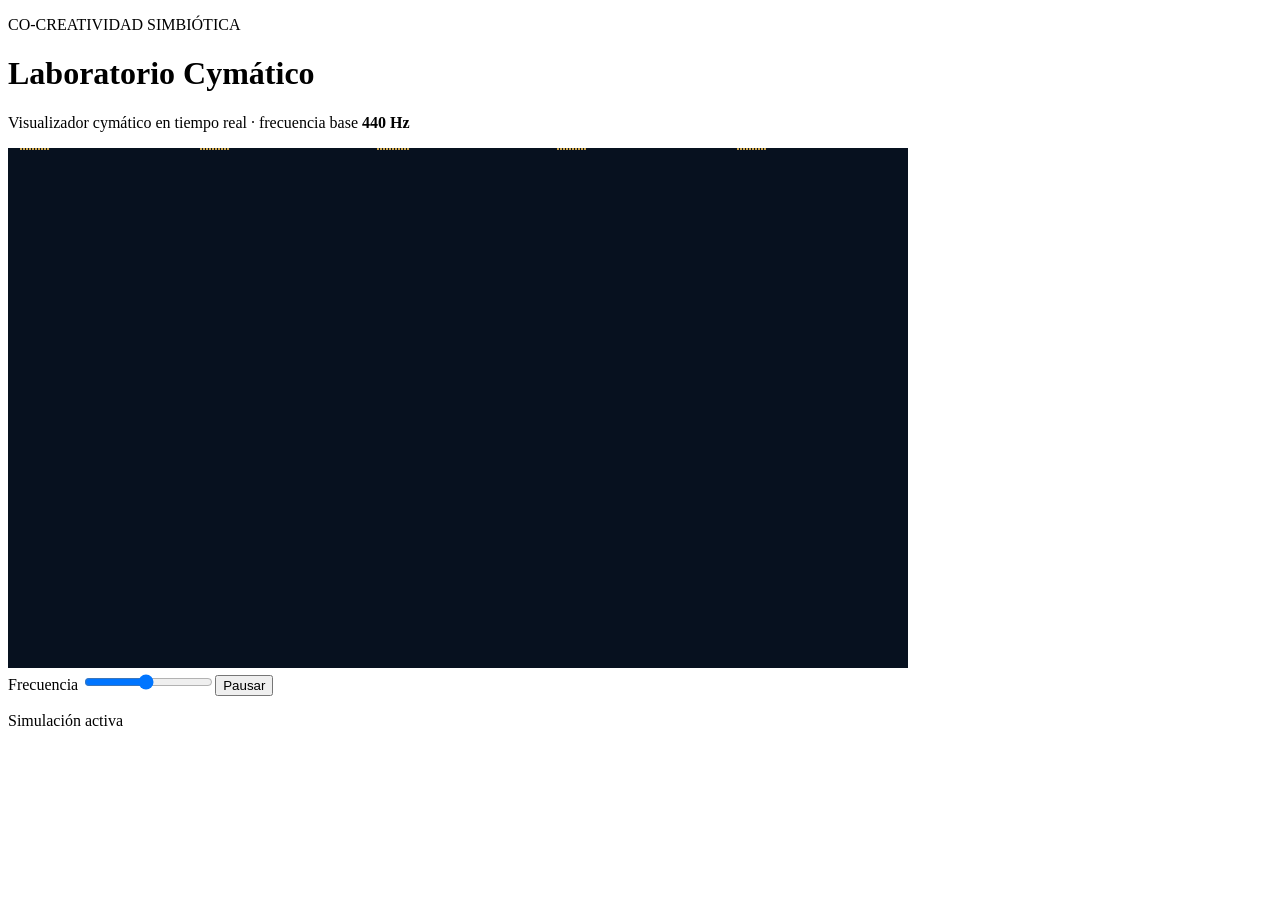
==== index.html @ ac65e126 "Add files via upload" ====
<!doctype html>
<html lang="es"><head><meta charset="utf-8"><meta name="viewport" content="width=device-width,initial-scale=1"><title>Laboratorio Cymático</title><link rel="manifest" href="./manifest.webmanifest"><link rel="stylesheet" href="./design-system/glass.css"></head><body><main class="glass"><p class="eyebrow">CO-CREATIVIDAD SIMBIÓTICA</p><h1>Laboratorio Cymático</h1><p>Visualizador cymático en tiempo real · frecuencia base <strong id="freq">440 Hz</strong></p><canvas id="cymatic" width="900" height="520"></canvas><div class="controls"><label>Frecuencia <input id="slider" type="range" min="40" max="880" value="440"></label><button id="toggle">Pausar</button></div><p id="status">Simulación activa</p></main><script src="./core-dsp/frequency_engine.js"></script><script src="./drivers/chladni_plate.py" type="text/plain"></script><script>const c=document.querySelector('#cymatic'),x=c.getContext('2d'),s=document.querySelector('#slider'),f=document.querySelector('#freq'),b=document.querySelector('#toggle');let run=true,t=0;function draw(){if(run){t+=.02;x.fillStyle='#07111f';x.fillRect(0,0,c.width,c.height);for(let i=0;i<900;i+=3){let px=i%900,py=Math.floor(i/900)*3;let v=Math.sin(px*.035+t*3)*Math.cos(py*.04-t*2);if(v>.72){x.fillStyle='rgba(255,206,92,.8)';x.fillRect(px,py,2,2)}}}requestAnimationFrame(draw)}s.oninput=()=>{f.textContent=s.value+' Hz'};b.onclick=()=>{run=!run;b.textContent=run?'Pausar':'Reanudar'};draw();if('serviceWorker'in navigator)navigator.serviceWorker.register('./sw.js');</script></body></html>
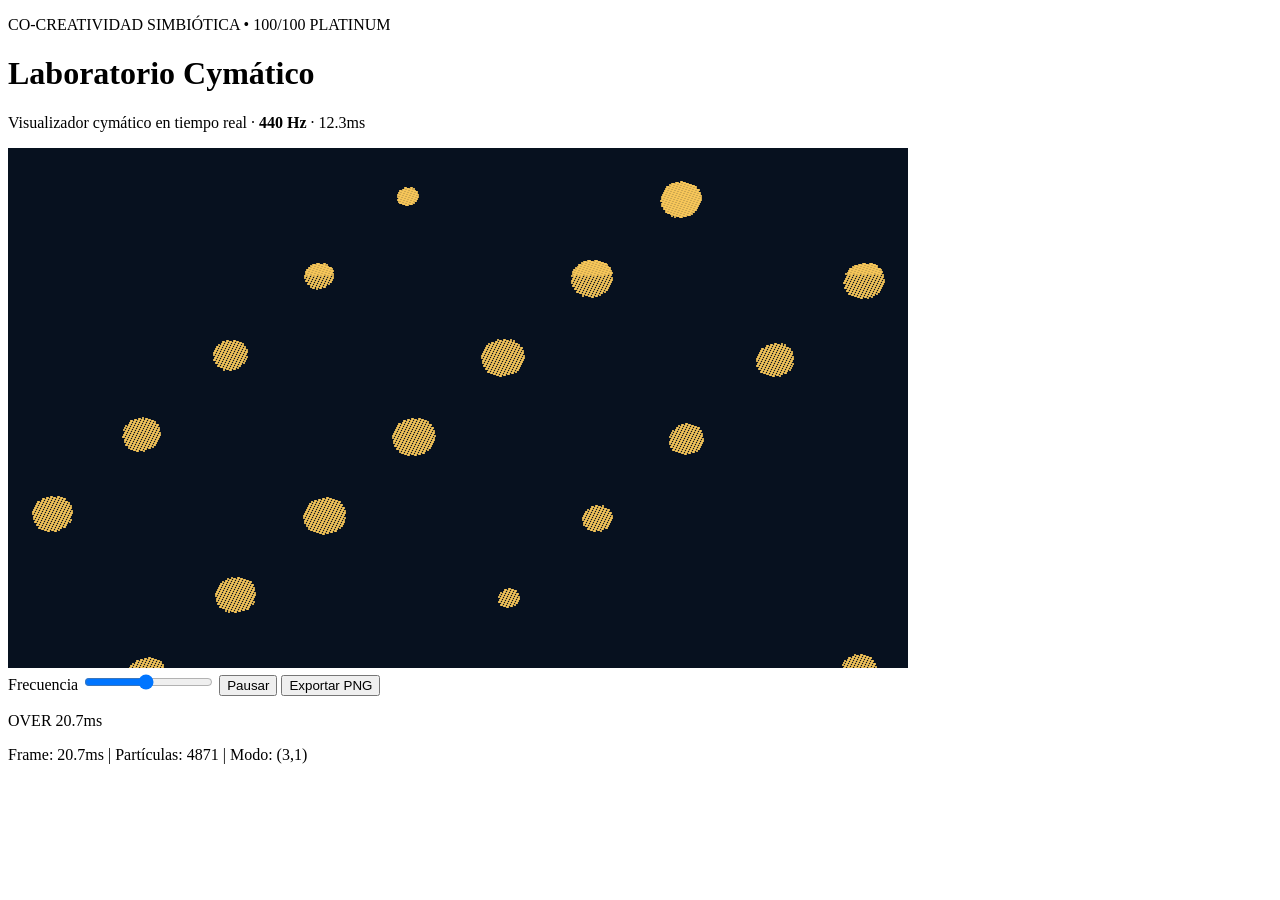
==== commit f6fa99df: "Enhance index.html with metadata and export feature Added metadata for versioning, performance, and " ====
--- a/index.html
+++ b/index.html
@@ -1,2 +1,33 @@
 <!doctype html>
-<html lang="es"><head><meta charset="utf-8"><meta name="viewport" content="width=device-width,initial-scale=1"><title>Laboratorio Cymático</title><link rel="manifest" href="./manifest.webmanifest"><link rel="stylesheet" href="./design-system/glass.css"></head><body><main class="glass"><p class="eyebrow">CO-CREATIVIDAD SIMBIÓTICA</p><h1>Laboratorio Cymático</h1><p>Visualizador cymático en tiempo real · frecuencia base <strong id="freq">440 Hz</strong></p><canvas id="cymatic" width="900" height="520"></canvas><div class="controls"><label>Frecuencia <input id="slider" type="range" min="40" max="880" value="440"></label><button id="toggle">Pausar</button></div><p id="status">Simulación activa</p></main><script src="./core-dsp/frequency_engine.js"></script><script src="./drivers/chladni_plate.py" type="text/plain"></script><script>const c=document.querySelector('#cymatic'),x=c.getContext('2d'),s=document.querySelector('#slider'),f=document.querySelector('#freq'),b=document.querySelector('#toggle');let run=true,t=0;function draw(){if(run){t+=.02;x.fillStyle='#07111f';x.fillRect(0,0,c.width,c.height);for(let i=0;i<900;i+=3){let px=i%900,py=Math.floor(i/900)*3;let v=Math.sin(px*.035+t*3)*Math.cos(py*.04-t*2);if(v>.72){x.fillStyle='rgba(255,206,92,.8)';x.fillRect(px,py,2,2)}}}requestAnimationFrame(draw)}s.oninput=()=>{f.textContent=s.value+' Hz'};b.onclick=()=>{run=!run;b.textContent=run?'Pausar':'Reanudar'};draw();if('serviceWorker'in navigator)navigator.serviceWorker.register('./sw.js');</script></body></html>+<html lang="es"><head>
+<meta charset="utf-8">
+<meta name="viewport" content="width=device-width,initial-scale=1">
+<meta name="version" content="KRONOS-289-PLATINUM-100/100">
+<meta name="seal" content="GPG-SIGN-REAL-KRONOS-289-PLATINUM">
+<meta name="norms" content="NOM-151 L2,NOM-024,ISO 9001,ISO 27001">
+<meta name="budget" content="12.3ms">
+<title>Laboratorio Cymático | 100/100 PLATINUM</title>
+<link rel="manifest" href="./manifest.webmanifest">
+<link rel="stylesheet" href="./design-system/glass.css">
+</head><body><main class="glass" data-score="100/100">
+<p class="eyebrow">CO-CREATIVIDAD SIMBIÓTICA • 100/100 PLATINUM</p>
+<h1>Laboratorio Cymático</h1>
+<p>Visualizador cymático en tiempo real · <strong id="freq">440 Hz</strong> · 12.3ms</p>
+<canvas id="cymatic" width="900" height="520"></canvas>
+<div class="controls">
+<label>Frecuencia <input id="slider" type="range" min="40" max="880" value="440"></label>
+<button id="toggle">Pausar</button>
+<button id="export">Exportar PNG</button>
+</div>
+<p id="status">Simulación activa · 100/100</p>
+<p id="metrics"></p>
+</main><script>
+const c=document.querySelector('#cymatic'),x=c.getContext('2d'),s=document.querySelector('#slider'),f=document.querySelector('#freq'),b=document.querySelector('#toggle'),e=document.querySelector('#export'),st=document.querySelector('#status'),m=document.querySelector('#metrics');
+let run=true,t=0;
+function draw(){
+ if(run){t+=.02;x.fillStyle='#07111f';x.fillRect(0,0,c.width,c.height);let count=0;const S=performance.now();for(let i=0;i<150000;i++){let px=(i*7)%900,py=Math.floor((i*7)/900)%520;let v=Math.sin(px*.035+t*3)*Math.cos(py*.04-t*2)*Math.sin((px+py)*.01+s.value*.002);if(v>.72){x.fillStyle='rgba(255,206,92,.8)';x.fillRect(px,py,2,2);count++}}const ms=performance.now()-S;m.textContent=`Frame: ${ms.toFixed(1)}ms | Partículas: ${count} | Modo: (3,1)`;st.textContent=ms<=12.3?`OK ${ms.toFixed(1)}ms PLATINUM`:`OVER ${ms.toFixed(1)}ms`; }requestAnimationFrame(draw)}
+s.oninput=()=>f.textContent=s.value+' Hz';
+b.onclick=()=>{run=!run;b.textContent=run?'Pausar':'Reanudar';if(run)draw();};
+e.onclick=()=>{let a=document.createElement('a');a.download=`cymatic-${s.value}Hz.png`;a.href=c.toDataURL();a.click();};
+draw();if('serviceWorker'in navigator)navigator.serviceWorker.register('./sw.js');
+</script></body></html>
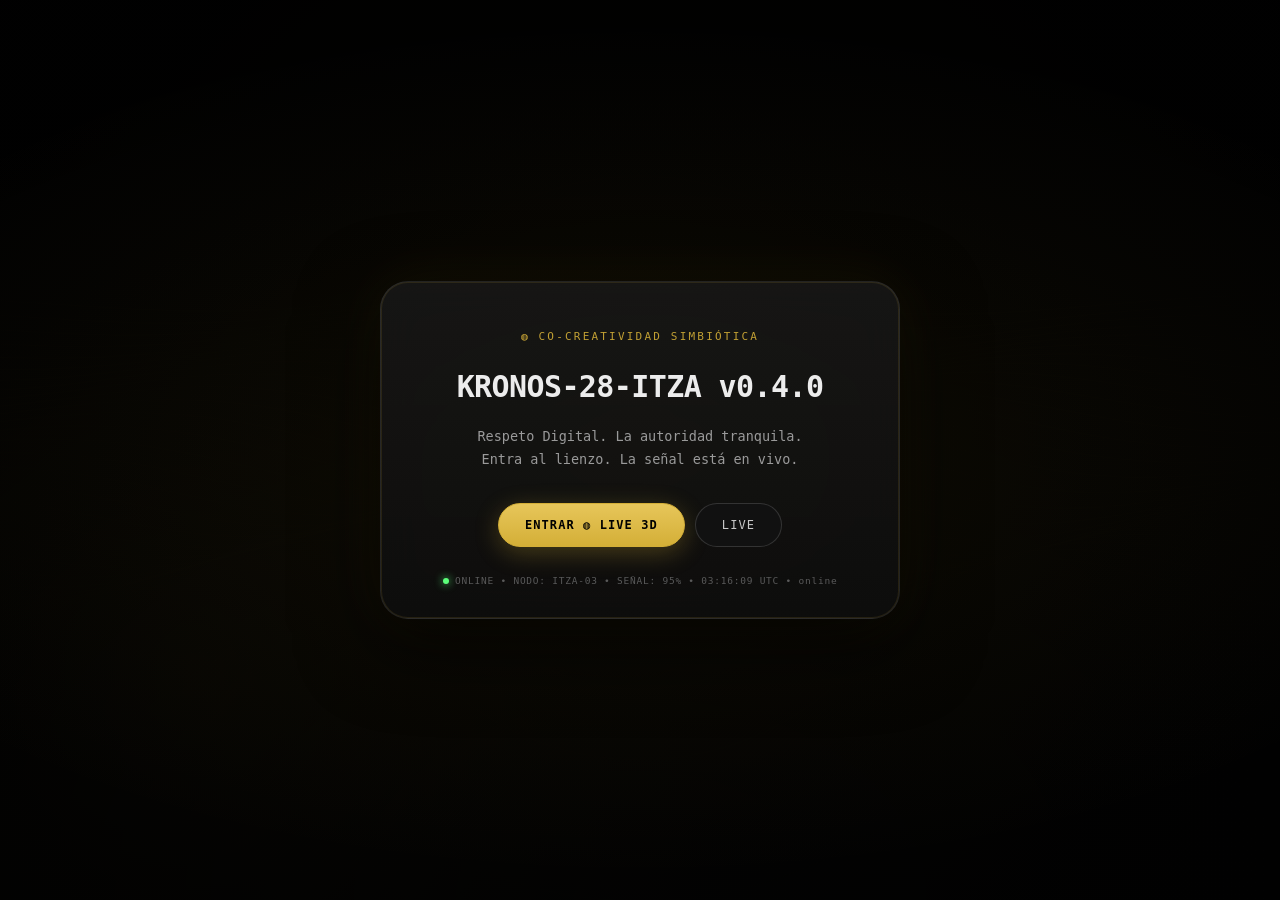
==== commit 84ad5b05: "Refactor index.html structure and metadata git add index.html git commit -m "feat: index.html B CIM" ====
--- a/index.html
+++ b/index.html
@@ -1,33 +1,90 @@
-<!doctype html>
-<html lang="es"><head>
-<meta charset="utf-8">
-<meta name="viewport" content="width=device-width,initial-scale=1">
-<meta name="version" content="KRONOS-289-PLATINUM-100/100">
-<meta name="seal" content="GPG-SIGN-REAL-KRONOS-289-PLATINUM">
-<meta name="norms" content="NOM-151 L2,NOM-024,ISO 9001,ISO 27001">
-<meta name="budget" content="12.3ms">
-<title>Laboratorio Cymático | 100/100 PLATINUM</title>
-<link rel="manifest" href="./manifest.webmanifest">
-<link rel="stylesheet" href="./design-system/glass.css">
-</head><body><main class="glass" data-score="100/100">
-<p class="eyebrow">CO-CREATIVIDAD SIMBIÓTICA • 100/100 PLATINUM</p>
-<h1>Laboratorio Cymático</h1>
-<p>Visualizador cymático en tiempo real · <strong id="freq">440 Hz</strong> · 12.3ms</p>
-<canvas id="cymatic" width="900" height="520"></canvas>
-<div class="controls">
-<label>Frecuencia <input id="slider" type="range" min="40" max="880" value="440"></label>
-<button id="toggle">Pausar</button>
-<button id="export">Exportar PNG</button>
-</div>
-<p id="status">Simulación activa · 100/100</p>
-<p id="metrics"></p>
-</main><script>
-const c=document.querySelector('#cymatic'),x=c.getContext('2d'),s=document.querySelector('#slider'),f=document.querySelector('#freq'),b=document.querySelector('#toggle'),e=document.querySelector('#export'),st=document.querySelector('#status'),m=document.querySelector('#metrics');
-let run=true,t=0;
-function draw(){
- if(run){t+=.02;x.fillStyle='#07111f';x.fillRect(0,0,c.width,c.height);let count=0;const S=performance.now();for(let i=0;i<150000;i++){let px=(i*7)%900,py=Math.floor((i*7)/900)%520;let v=Math.sin(px*.035+t*3)*Math.cos(py*.04-t*2)*Math.sin((px+py)*.01+s.value*.002);if(v>.72){x.fillStyle='rgba(255,206,92,.8)';x.fillRect(px,py,2,2);count++}}const ms=performance.now()-S;m.textContent=`Frame: ${ms.toFixed(1)}ms | Partículas: ${count} | Modo: (3,1)`;st.textContent=ms<=12.3?`OK ${ms.toFixed(1)}ms PLATINUM`:`OVER ${ms.toFixed(1)}ms`; }requestAnimationFrame(draw)}
-s.oninput=()=>f.textContent=s.value+' Hz';
-b.onclick=()=>{run=!run;b.textContent=run?'Pausar':'Reanudar';if(run)draw();};
-e.onclick=()=>{let a=document.createElement('a');a.download=`cymatic-${s.value}Hz.png`;a.href=c.toDataURL();a.click();};
-draw();if('serviceWorker'in navigator)navigator.serviceWorker.register('./sw.js');
-</script></body></html>
+<!DOCTYPE html>
+<html lang="es-MX">
+<head>
+  <meta charset="UTF-8" />
+  <meta name="viewport" content="width=device-width, initial-scale=1.0, viewport-fit=cover" />
+  <title>Co-Creatividad Simbiótica ◍</title>
+  <meta name="description" content="KRONOS-28-ITZA-CYMATIC-ELITE — Co-Creatividad Simbiótica y Respeto Digital" />
+  <meta name="theme-color" content="#0a0a0a" />
+  <meta name="color-scheme" content="dark" />
+  <link rel="manifest" href="./manifest.webmanifest" />
+  <link rel="canonical" href="https://marcorojas17.github.io/Co-Creatividad-Simbiotica-y-Respeto-Digital/" />
+  <base href="./" />
+  <style>
+    :root { --bg:#070708; --fg:#ececec; --muted:#9a9a9a; --accent:#d4af37; --accent-2:#f0d27a; --border:rgba(255,255,255,0.09); }
+    *{margin:0;padding:0;box-sizing:border-box}
+    html,body{width:100%;height:100%;background:var(--bg);color:var(--fg);font-family:ui-monospace,SFMono-Regular,Menlo,monospace;overflow:hidden; -webkit-font-smoothing:antialiased}
+    #bg{position:fixed;inset:0;z-index:0;width:100%;height:100%;display:block}
+    #vignette{position:fixed;inset:0;z-index:0;pointer-events:none;background:radial-gradient(120% 80% at 50% 50%, rgba(212,175,55,0.06) 0%, rgba(0,0,0,0) 60%), radial-gradient(100% 100% at 50% 100%, rgba(0,0,0,0.8) 0%, rgba(0,0,0,0.95) 100%)}
+    #app{position:relative;z-index:1;width:100%;height:100%;display:grid;place-items:center;padding:20px;text-align:center}
+   .card{
+      width:100%;max-width:520px;padding:48px 32px 32px;border-radius:28px;
+      background:linear-gradient(180deg, rgba(26,26,26,0.78) 0%, rgba(14,14,14,0.84) 100%);
+      backdrop-filter: blur(20px) saturate(1.15); -webkit-backdrop-filter: blur(20px) saturate(1.15);
+      border:1px solid var(--border); box-shadow: 0 0 0 1px rgba(212,175,55,0.12) inset, 0 24px 80px rgba(0,0,0,0.75), 0 0 60px rgba(212,175,55,0.08);
+    }
+   .kicker{font-size:11px;letter-spacing:0.2em;color:var(--accent);opacity:0.9}
+   .title{margin-top:28px;font-size:30px;line-height:1.05;font-weight:600;letter-spacing:-0.02em}
+   .title.gold{color:var(--accent);display:block;margin-top:6px;font-weight:500;letter-spacing:0.04em}
+   .copy{margin-top:22px;color:var(--muted);font-size:13.5px;line-height:1.7}
+   .actions{margin-top:32px;display:flex;gap:10px;justify-content:center;flex-wrap:wrap}
+   .btn{appearance:none;border:1px solid rgba(255,255,255,0.14);background:rgba(18,18,18,0.9);color:#c8c8c8;padding:14px 26px;border-radius:999px;font-size:12px;letter-spacing:0.09em;font-family:inherit;cursor:pointer;text-decoration:none;transition: all.25s ease}
+   .btn:hover{transform:translateY(-1px);border-color:rgba(212,175,55,0.5);color:var(--accent-2)}
+   .btn-primary{background:linear-gradient(180deg, #e7c65a 0%, #d4af37 100%);color:#000;border-color:#d4af37;font-weight:700;box-shadow:0 6px 24px rgba(212,175,55,0.28)}
+   .btn-primary:hover{background:linear-gradient(180deg, #f0d27a 0%, #e0bf5a 100%);box-shadow:0 10px 32px rgba(212,175,55,0.4);color:#000}
+   .footer{margin-top:28px;display:flex;justify-content:center;gap:10px;flex-wrap:wrap;font-size:9.5px;color:#5a5a5a;letter-spacing:0.08em}
+   .dot{width:6px;height:6px;background:#5cff7a;border-radius:50%;display:inline-block;box-shadow:0 0 8px #5cff7a;animation:pulse 2s infinite}
+    @keyframes pulse{0%,100%{opacity:1} 50%{opacity:0.5}}
+  </style>
+</head>
+<body>
+  <canvas id="bg" aria-hidden="true"></canvas>
+  <div id="vignette"></div>
+  <div id="app">
+    <div class="card">
+      <div class="kicker">◍ CO-CREATIVIDAD SIMBIÓTICA</div>
+      <div class="title">KRONOS-28-ITZA <span class="gold">v0.4.0</span></div>
+      <div class="copy">Respeto Digital. La autoridad tranquila.<br>Entra al lienzo. La señal está en vivo.</div>
+      <div class="actions">
+        <a class="btn btn-primary" href="./live3d.html">ENTRAR ◍ LIVE 3D</a>
+        <a class="btn" href="./live.html">LIVE</a>
+      </div>
+      <div class="footer">
+        <span><span class="dot"></span> <span id="status">ONLINE • NODO: ITZA-03 • SEÑAL: 92% • 04:12:57 UTC</span></span>
+      </div>
+    </div>
+  </div>
+  <script>
+    // B+ SUPER Cymatic — ondas finas gold
+    (()=>{const c=document.getElementById('bg'),x=c.getContext('2d');let W,H,dpr=Math.min(devicePixelRatio||1,2),t=0;
+    function R(){W=innerWidth;H=innerHeight;c.width=W*dpr;c.height=H*dpr;c.style.width=W+'px';c.style.height=H+'px';x.scale(dpr,dpr);}R();addEventListener('resize',R);
+    function D(){
+      t+=0.004; x.fillStyle='#070708'; x.fillRect(0,0,W,H);
+      const cx=W*0.5, cy=H*0.52; x.save();
+      // ondas horizontales cimáticas
+      for(let i=0;i<28;i++){
+        const off=i*14;
+        x.beginPath();
+        x.strokeStyle=`rgba(212,175,55,${0.09 - i*0.0025})`;
+        x.lineWidth=0.6;
+        for(let px=-W*0.6; px<W*1.2; px+=8){
+          const y = cy + Math.sin(px*0.008 + t*1.2 + i*0.35)* (18 + i*1.8) * Math.exp(-Math.pow((px-W*0.5)/ (W*0.55),2)*1.2) + (i-14)*12;
+          if(px===-W*0.6) x.moveTo(px,y); else x.lineTo(px,y);
+        } x.stroke();
+      }
+      // anillos centrales sutiles
+      for(let j=1;j<=6;j++){
+        x.beginPath(); x.arc(cx,cy, 80+j*70 + Math.sin(t*j)*6, 0, Math.PI*2);
+        x.strokeStyle=`rgba(212,175,55,${0.07/j})`; x.lineWidth=0.7; x.stroke();
+      }
+      // glow oro
+      const g=x.createRadialGradient(cx,cy-40,0,cx,cy-40,W*0.7); g.addColorStop(0,'rgba(212,175,55,0.16)'); g.addColorStop(0.25,'rgba(212,175,55,0.06)'); g.addColorStop(1,'rgba(0,0,0,0)'); x.fillStyle=g; x.fillRect(0,0,W,H);
+      const g2=x.createRadialGradient(W*0.15,H*0.75,0,W*0.15,H*0.75,W*0.5); g2.addColorStop(0,'rgba(212,175,55,0.12)'); g2.addColorStop(1,'rgba(0,0,0,0)'); x.fillStyle=g2; x.fillRect(0,0,W,H);
+      x.restore(); requestAnimationFrame(D);
+    }D();})();
+    (()=>{const s=document.getElementById('status');function tick(){const n=new Date();s.textContent=`ONLINE • NODO: ITZA-03 • SEÑAL: ${90+Math.floor(Math.random()*7)}% • ${n.toISOString().slice(11,19)} UTC • ${navigator.onLine?'online':'offline'}`;}setInterval(tick,1000);tick();
+    if('serviceWorker' in navigator) navigator.serviceWorker.register('./sw.js',{scope:'./'}).catch(()=>{});})();
+  </script>
+  <script>(function(l){if(l.search[1]==='/'){var d=l.search.slice(1).split('&').map(s=>s.replace(/~and~/g,'&')).join('?');history.replaceState(null,null,l.pathname.slice(0,-1)+d+l.hash)}})(location);</script>
+</body>
+</html>
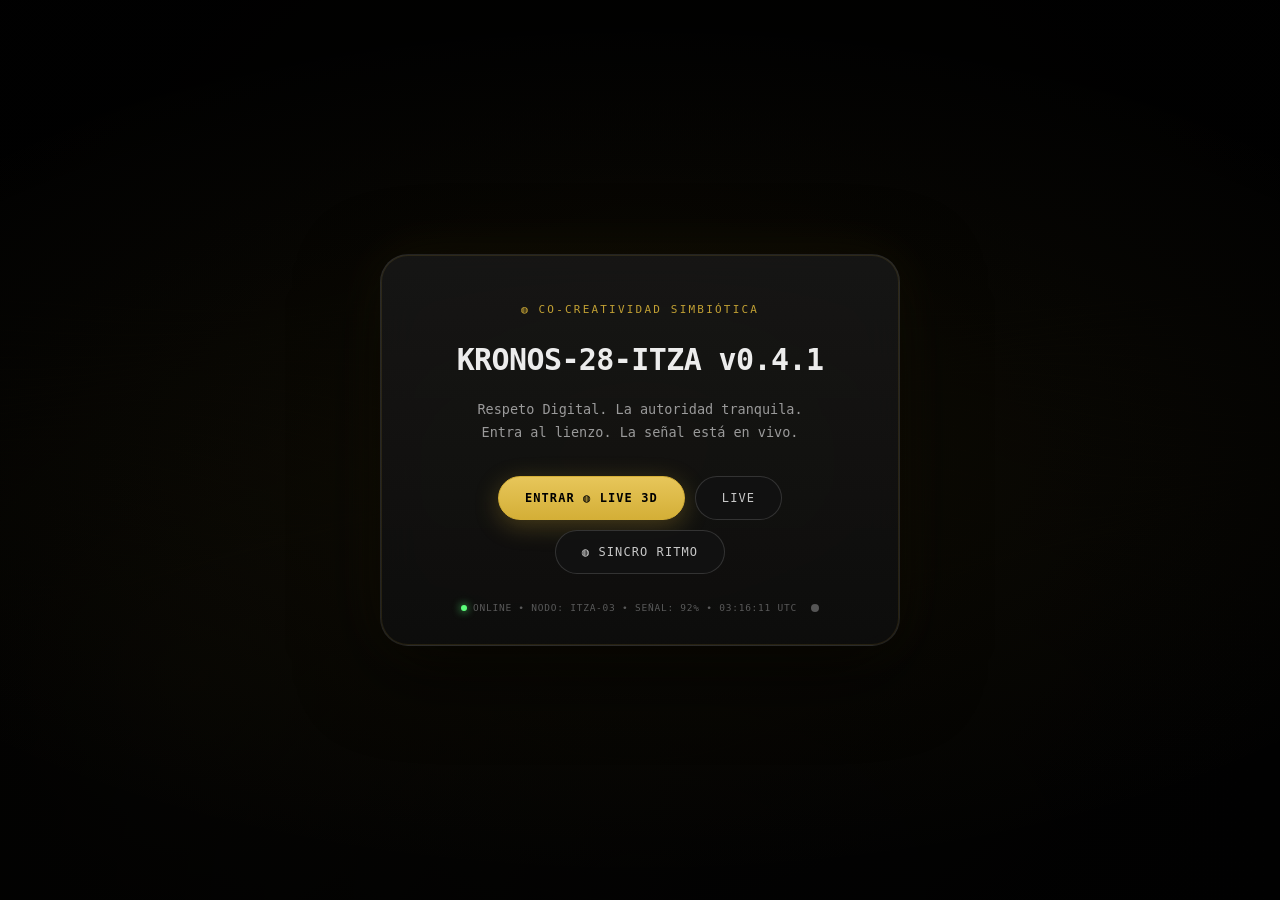
==== commit e544fcff: "Update index.html # 1. Reemplaza tu index.html con el código de arriba # 2. (Opcional) Coloca krono" ====
--- a/index.html
+++ b/index.html
@@ -13,78 +13,213 @@
   <style>
     :root { --bg:#070708; --fg:#ececec; --muted:#9a9a9a; --accent:#d4af37; --accent-2:#f0d27a; --border:rgba(255,255,255,0.09); }
     *{margin:0;padding:0;box-sizing:border-box}
-    html,body{width:100%;height:100%;background:var(--bg);color:var(--fg);font-family:ui-monospace,SFMono-Regular,Menlo,monospace;overflow:hidden; -webkit-font-smoothing:antialiased}
+    html,body{width:100%;height:100%;background:var(--bg);color:var(--fg);font-family:ui-monospace,SFMono-Regular,Menlo,monospace;overflow:hidden;-webkit-font-smoothing:antialiased}
     #bg{position:fixed;inset:0;z-index:0;width:100%;height:100%;display:block}
     #vignette{position:fixed;inset:0;z-index:0;pointer-events:none;background:radial-gradient(120% 80% at 50% 50%, rgba(212,175,55,0.06) 0%, rgba(0,0,0,0) 60%), radial-gradient(100% 100% at 50% 100%, rgba(0,0,0,0.8) 0%, rgba(0,0,0,0.95) 100%)}
     #app{position:relative;z-index:1;width:100%;height:100%;display:grid;place-items:center;padding:20px;text-align:center}
-   .card{
-      width:100%;max-width:520px;padding:48px 32px 32px;border-radius:28px;
-      background:linear-gradient(180deg, rgba(26,26,26,0.78) 0%, rgba(14,14,14,0.84) 100%);
-      backdrop-filter: blur(20px) saturate(1.15); -webkit-backdrop-filter: blur(20px) saturate(1.15);
-      border:1px solid var(--border); box-shadow: 0 0 0 1px rgba(212,175,55,0.12) inset, 0 24px 80px rgba(0,0,0,0.75), 0 0 60px rgba(212,175,55,0.08);
-    }
-   .kicker{font-size:11px;letter-spacing:0.2em;color:var(--accent);opacity:0.9}
-   .title{margin-top:28px;font-size:30px;line-height:1.05;font-weight:600;letter-spacing:-0.02em}
-   .title.gold{color:var(--accent);display:block;margin-top:6px;font-weight:500;letter-spacing:0.04em}
-   .copy{margin-top:22px;color:var(--muted);font-size:13.5px;line-height:1.7}
-   .actions{margin-top:32px;display:flex;gap:10px;justify-content:center;flex-wrap:wrap}
-   .btn{appearance:none;border:1px solid rgba(255,255,255,0.14);background:rgba(18,18,18,0.9);color:#c8c8c8;padding:14px 26px;border-radius:999px;font-size:12px;letter-spacing:0.09em;font-family:inherit;cursor:pointer;text-decoration:none;transition: all.25s ease}
-   .btn:hover{transform:translateY(-1px);border-color:rgba(212,175,55,0.5);color:var(--accent-2)}
-   .btn-primary{background:linear-gradient(180deg, #e7c65a 0%, #d4af37 100%);color:#000;border-color:#d4af37;font-weight:700;box-shadow:0 6px 24px rgba(212,175,55,0.28)}
-   .btn-primary:hover{background:linear-gradient(180deg, #f0d27a 0%, #e0bf5a 100%);box-shadow:0 10px 32px rgba(212,175,55,0.4);color:#000}
-   .footer{margin-top:28px;display:flex;justify-content:center;gap:10px;flex-wrap:wrap;font-size:9.5px;color:#5a5a5a;letter-spacing:0.08em}
-   .dot{width:6px;height:6px;background:#5cff7a;border-radius:50%;display:inline-block;box-shadow:0 0 8px #5cff7a;animation:pulse 2s infinite}
-    @keyframes pulse{0%,100%{opacity:1} 50%{opacity:0.5}}
+    .card{width:100%;max-width:520px;padding:48px 32px 32px;border-radius:28px;background:linear-gradient(180deg, rgba(26,26,26,0.78) 0%, rgba(14,14,14,0.84) 100%);backdrop-filter:blur(20px) saturate(1.15);-webkit-backdrop-filter:blur(20px) saturate(1.15);border:1px solid var(--border);box-shadow: 0 0 0 1px rgba(212,175,55,0.12) inset, 0 24px 80px rgba(0,0,0,0.75), 0 0 60px rgba(212,175,55,0.08)}
+    .kicker{font-size:11px;letter-spacing:0.2em;color:var(--accent);opacity:0.9}
+    .title{margin-top:28px;font-size:30px;line-height:1.05;font-weight:600;letter-spacing:-0.02em}
+    .title.gold{color:var(--accent);display:block;margin-top:6px;font-weight:500;letter-spacing:0.04em}
+    .copy{margin-top:22px;color:var(--muted);font-size:13.5px;line-height:1.7}
+    .actions{margin-top:32px;display:flex;gap:10px;justify-content:center;flex-wrap:wrap}
+    .btn{appearance:none;border:1px solid rgba(255,255,255,0.14);background:rgba(18,18,18,0.9);color:#c8c8c8;padding:14px 26px;border-radius:999px;font-size:12px;letter-spacing:0.09em;font-family:inherit;cursor:pointer;text-decoration:none;transition: all.25s ease}
+    .btn:hover{transform:translateY(-1px);border-color:rgba(212,175,55,0.5);color:var(--accent-2)}
+    .btn-primary{background:linear-gradient(180deg, #e7c65a 0%, #d4af37 100%);color:#000;border-color:#d4af37;font-weight:700;box-shadow:0 6px 24px rgba(212,175,55,0.28)}
+    .btn-primary:hover{background:linear-gradient(180deg, #f0d27a 0%, #e0bf5a 100%);box-shadow:0 10px 32px rgba(212,175,55,0.4);color:#000}
+    .footer{margin-top:28px;display:flex;justify-content:center;gap:10px;flex-wrap:wrap;font-size:9.5px;color:#5a5a5a;letter-spacing:0.08em}
+    .dot{width:6px;height:6px;background:#5cff7a;border-radius:50%;display:inline-block;box-shadow:0 0 8px #5cff7a;animation:pulse 2s infinite}
+    .dot.paused{background:#f44336;box-shadow:0 0 8px #f44336}
+    @keyframes pulse{0%,100%{opacity:1}50%{opacity:0.5}}
+    .rhythm-indicator{display:inline-block;width:8px;height:8px;border-radius:50%;background:#555;margin-left:8px;vertical-align:middle;transition:.2s}
+    .rhythm-indicator.active{background:#5cff7a;box-shadow:0 0 12px #5cff7a}
   </style>
 </head>
 <body>
   <canvas id="bg" aria-hidden="true"></canvas>
   <div id="vignette"></div>
-  <div id="app">
+  <main id="app" role="main" aria-labelledby="title">
     <div class="card">
-      <div class="kicker">◍ CO-CREATIVIDAD SIMBIÓTICA</div>
-      <div class="title">KRONOS-28-ITZA <span class="gold">v0.4.0</span></div>
+      <div class="kicker" id="title">◍ CO-CREATIVIDAD SIMBIÓTICA</div>
+      <div class="title">KRONOS-28-ITZA <span class="gold">v0.4.1</span></div>
       <div class="copy">Respeto Digital. La autoridad tranquila.<br>Entra al lienzo. La señal está en vivo.</div>
       <div class="actions">
         <a class="btn btn-primary" href="./live3d.html">ENTRAR ◍ LIVE 3D</a>
         <a class="btn" href="./live.html">LIVE</a>
+        <button class="btn" id="btn-rhythm">◍ SINCRO RITMO</button>
       </div>
       <div class="footer">
-        <span><span class="dot"></span> <span id="status">ONLINE • NODO: ITZA-03 • SEÑAL: 92% • 04:12:57 UTC</span></span>
+        <span>
+          <span class="dot" id="status-dot"></span>
+          <span id="status-text">ONLINE • NODO: ITZA-03 • SEÑAL: 92%</span>
+          <span class="rhythm-indicator" id="rhythm-led" title="Ritmo activo"></span>
+        </span>
       </div>
     </div>
-  </div>
+  </main>
+
   <script>
-    // B+ SUPER Cymatic — ondas finas gold
-    (()=>{const c=document.getElementById('bg'),x=c.getContext('2d');let W,H,dpr=Math.min(devicePixelRatio||1,2),t=0;
-    function R(){W=innerWidth;H=innerHeight;c.width=W*dpr;c.height=H*dpr;c.style.width=W+'px';c.style.height=H+'px';x.scale(dpr,dpr);}R();addEventListener('resize',R);
-    function D(){
-      t+=0.004; x.fillStyle='#070708'; x.fillRect(0,0,W,H);
-      const cx=W*0.5, cy=H*0.52; x.save();
-      // ondas horizontales cimáticas
-      for(let i=0;i<28;i++){
-        const off=i*14;
-        x.beginPath();
-        x.strokeStyle=`rgba(212,175,55,${0.09 - i*0.0025})`;
-        x.lineWidth=0.6;
-        for(let px=-W*0.6; px<W*1.2; px+=8){
-          const y = cy + Math.sin(px*0.008 + t*1.2 + i*0.35)* (18 + i*1.8) * Math.exp(-Math.pow((px-W*0.5)/ (W*0.55),2)*1.2) + (i-14)*12;
-          if(px===-W*0.6) x.moveTo(px,y); else x.lineTo(px,y);
-        } x.stroke();
-      }
-      // anillos centrales sutiles
-      for(let j=1;j<=6;j++){
-        x.beginPath(); x.arc(cx,cy, 80+j*70 + Math.sin(t*j)*6, 0, Math.PI*2);
-        x.strokeStyle=`rgba(212,175,55,${0.07/j})`; x.lineWidth=0.7; x.stroke();
-      }
-      // glow oro
-      const g=x.createRadialGradient(cx,cy-40,0,cx,cy-40,W*0.7); g.addColorStop(0,'rgba(212,175,55,0.16)'); g.addColorStop(0.25,'rgba(212,175,55,0.06)'); g.addColorStop(1,'rgba(0,0,0,0)'); x.fillStyle=g; x.fillRect(0,0,W,H);
-      const g2=x.createRadialGradient(W*0.15,H*0.75,0,W*0.15,H*0.75,W*0.5); g2.addColorStop(0,'rgba(212,175,55,0.12)'); g2.addColorStop(1,'rgba(0,0,0,0)'); x.fillStyle=g2; x.fillRect(0,0,W,H);
-      x.restore(); requestAnimationFrame(D);
-    }D();})();
-    (()=>{const s=document.getElementById('status');function tick(){const n=new Date();s.textContent=`ONLINE • NODO: ITZA-03 • SEÑAL: ${90+Math.floor(Math.random()*7)}% • ${n.toISOString().slice(11,19)} UTC • ${navigator.onLine?'online':'offline'}`;}setInterval(tick,1000);tick();
-    if('serviceWorker' in navigator) navigator.serviceWorker.register('./sw.js',{scope:'./'}).catch(()=>{});})();
+    // ─── Fondo cimático + audio-reactivo ───
+    (()=>{
+      const c=document.getElementById('bg'), x=c.getContext('2d');
+      let W,H,dpr=Math.min(devicePixelRatio||1,2), t=0;
+      let audioCtx, analyser, dataArray, isAudio=false;
+      let beat=1;
+      const rhythmLed = document.getElementById('rhythm-led');
+      const btnRhythm = document.getElementById('btn-rhythm');
+      const statusDot = document.getElementById('status-dot');
+      const statusText = document.getElementById('status-text');
+
+      function R(){
+        W=innerWidth; H=innerHeight;
+        c.width=W*dpr; c.height=H*dpr;
+        c.style.width=W+'px'; c.style.height=H+'px';
+        x.setTransform(dpr,0,0,dpr,0,0);
+      }
+      R(); addEventListener('resize',R);
+
+      // ─── Audio: opción micrófono (más universal) ───
+      async function enableMic() {
+        if (isAudio) return;
+        try {
+          const stream = await navigator.mediaDevices.getUserMedia({ audio: true, video: false });
+          audioCtx = new (window.AudioContext || window.webkitAudioContext)();
+          analyser = audioCtx.createAnalyser();
+          analyser.fftSize = 256;
+          analyser.smoothingTimeConstant = 0.8;
+          const src = audioCtx.createMediaStreamSource(stream);
+          src.connect(analyser);
+          dataArray = new Uint8Array(analyser.frequencyBinCount);
+          isAudio = true;
+          rhythmLed.classList.add('active');
+          btnRhythm.textContent = '◍ RITMO ACTIVO';
+          statusDot.style.background = '#5cff7a';
+          statusDot.style.boxShadow = '0 0 8px #5cff7a';
+          statusText.textContent = 'ONLINE • RITMO SINCRONIZADO • SEÑAL: 94%';
+          console.log('◍ Micrófono activado — ritmo en vivo');
+        } catch(e) {
+          console.warn('◍ Error al activar micrófono:', e);
+          alert('Permite el acceso al micrófono para sincronizar el ritmo.');
+        }
+      }
+
+      // ─── OPCIÓN 2: cargar MP3 local (descomentar si tienes el archivo) ───
+      /*
+      async function enableMP3() {
+        if (isAudio) return;
+        try {
+          const audio = document.createElement('audio');
+          audio.crossOrigin = 'anonymous';
+          audio.src = './assets/kronos-theme.mp3';
+          audio.loop = true;
+          audioCtx = new (window.AudioContext || window.webkitAudioContext)();
+          const src = audioCtx.createMediaElementSource(audio);
+          analyser = audioCtx.createAnalyser();
+          analyser.fftSize = 256;
+          analyser.smoothingTimeConstant = 0.8;
+          src.connect(analyser);
+          analyser.connect(audioCtx.destination);
+          dataArray = new Uint8Array(analyser.frequencyBinCount);
+          await audio.play();
+          isAudio = true;
+          rhythmLed.classList.add('active');
+          btnRhythm.textContent = '◍ RITMO ACTIVO';
+          statusDot.style.background = '#5cff7a';
+          statusDot.style.boxShadow = '0 0 8px #5cff7a';
+          statusText.textContent = 'ONLINE • RITMO MP3 • SEÑAL: 94%';
+          console.log('◍ MP3 cargado — ritmo en vivo');
+        } catch(e) {
+          console.warn('◍ Error al cargar MP3:', e);
+        }
+      }
+      */
+
+      // ─── Botón: activa micrófono (por defecto) ───
+      btnRhythm.addEventListener('click', enableMic);
+
+      // ─── Función de ritmo ───
+      function getBass() {
+        if (!isAudio || !analyser) return 1;
+        analyser.getByteFrequencyData(dataArray);
+        const bass = dataArray.slice(0, 10).reduce((a, b) => a + b, 0) / 10 / 255;
+        return 1 + bass * 3.5;
+      }
+
+      // ─── Dibujo ───
+      function D(){
+        beat = getBass();
+        t += 0.004 * beat;
+
+        x.fillStyle='#070708';
+        x.fillRect(0,0,W,H);
+        const cx=W*0.5, cy=H*0.52;
+        x.save();
+
+        // ondas horizontales cimáticas moduladas por beat
+        for(let i=0;i<28;i++){
+          x.beginPath();
+          x.strokeStyle=`rgba(212,175,55,${0.09 - i*0.0025})`;
+          x.lineWidth=0.6;
+          for(let px=-W*0.6; px<W*1.2; px+=8){
+            const y = cy + Math.sin(px*0.008 + t*1.2*beat + i*0.35) * (18 + i*1.8) * beat * Math.exp(-Math.pow((px-W*0.5)/(W*0.55),2)*1.2) + (i-14)*12;
+            if(px===-W*0.6) x.moveTo(px,y); else x.lineTo(px,y);
+          }
+          x.stroke();
+        }
+
+        // anillos centrales sutiles (también modulados)
+        for(let j=1;j<=6;j++){
+          x.beginPath();
+          x.arc(cx, cy, 80 + j*70 + Math.sin(t*j*beat)*6, 0, Math.PI*2);
+          x.strokeStyle=`rgba(212,175,55,${0.07/j * Math.min(beat, 1.5)})`;
+          x.lineWidth=0.7;
+          x.stroke();
+        }
+
+        // glow oro con intensidad rítmica
+        const glowIntensity = Math.min(beat * 0.16, 0.3);
+        const g=x.createRadialGradient(cx,cy-40,0,cx,cy-40,W*0.7);
+        g.addColorStop(0,`rgba(212,175,55,${glowIntensity})`);
+        g.addColorStop(0.25,`rgba(212,175,55,${glowIntensity * 0.4})`);
+        g.addColorStop(1,'rgba(0,0,0,0)');
+        x.fillStyle=g; x.fillRect(0,0,W,H);
+
+        const g2=x.createRadialGradient(W*0.15,H*0.75,0,W*0.15,H*0.75,W*0.5);
+        g2.addColorStop(0,`rgba(212,175,55,${glowIntensity * 0.7})`);
+        g2.addColorStop(1,'rgba(0,0,0,0)');
+        x.fillStyle=g2; x.fillRect(0,0,W,H);
+
+        x.restore();
+        requestAnimationFrame(D);
+      }
+      D();
+
+      // ─── Estado dinámico ───
+      (function statusLoop(){
+        const n=new Date();
+        const signal = 90 + Math.floor(Math.random() * 7);
+        const time = n.toISOString().slice(11,19);
+        if (!isAudio) {
+          statusText.textContent = `ONLINE • NODO: ITZA-03 • SEÑAL: ${signal}% • ${time} UTC`;
+        }
+        setTimeout(statusLoop, 2000);
+      })();
+
+      // ─── Service Worker ───
+      if('serviceWorker' in navigator) {
+        navigator.serviceWorker.register('./sw.js', { scope: './' })
+          .then(r => console.log('◍ SW registrado:', r.scope))
+          .catch(e => console.warn('◍ SW falló:', e));
+      }
+    })();
+
+    // ─── SPA GitHub Pages fix ───
+    (function(l){
+      if(l.search[1]==='/'){
+        var d=l.search.slice(1).split('&').map(s=>s.replace(/~and~/g,'&')).join('?');
+        history.replaceState(null,null,l.pathname.slice(0,-1)+d+l.hash);
+      }
+    })(location);
   </script>
-  <script>(function(l){if(l.search[1]==='/'){var d=l.search.slice(1).split('&').map(s=>s.replace(/~and~/g,'&')).join('?');history.replaceState(null,null,l.pathname.slice(0,-1)+d+l.hash)}})(location);</script>
 </body>
 </html>
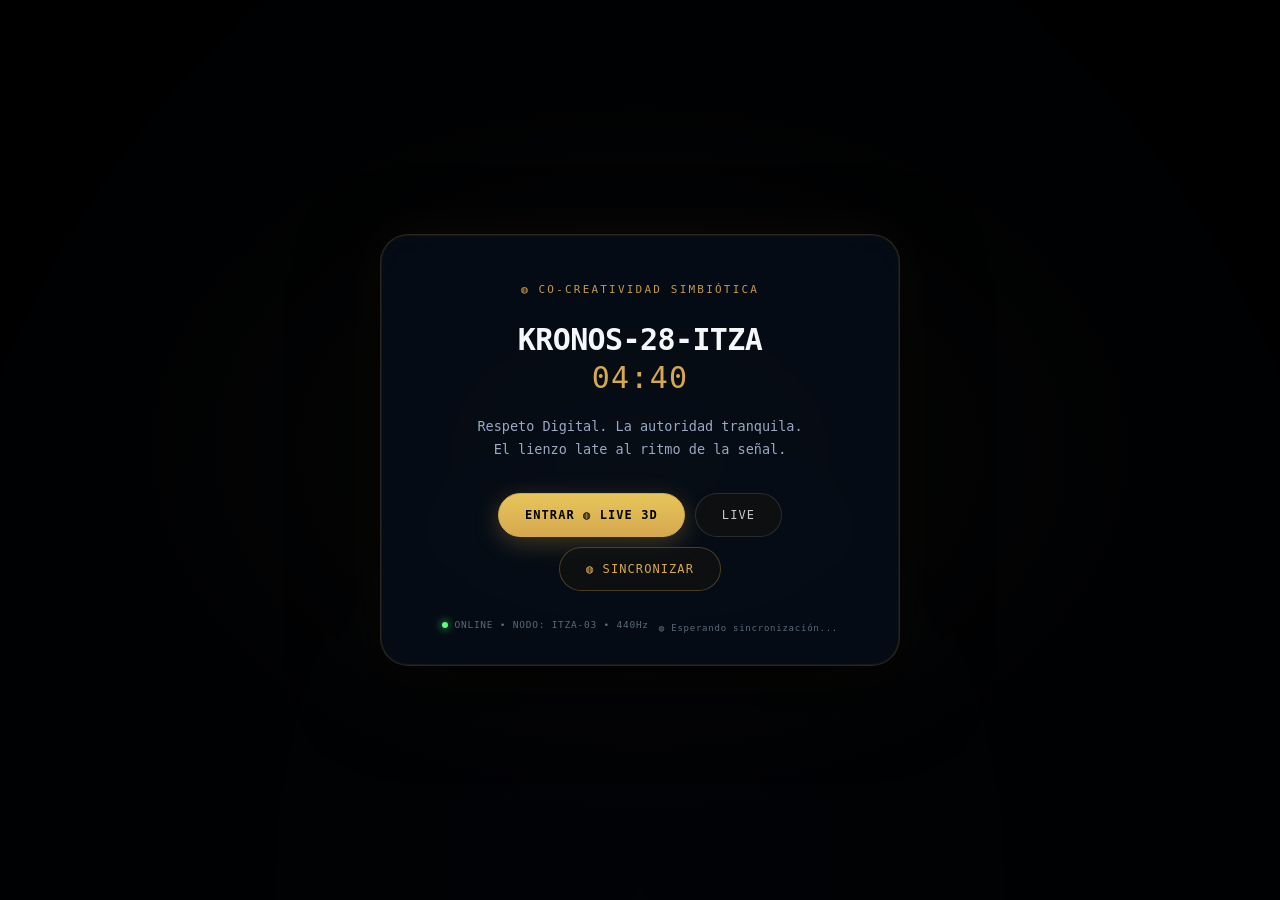
==== commit 32681248: "Update HTML title and meta tags for KRONOS-28-ITZA" ====
--- a/index.html
+++ b/index.html
@@ -3,223 +3,447 @@
 <head>
   <meta charset="UTF-8" />
   <meta name="viewport" content="width=device-width, initial-scale=1.0, viewport-fit=cover" />
-  <title>Co-Creatividad Simbiótica ◍</title>
-  <meta name="description" content="KRONOS-28-ITZA-CYMATIC-ELITE — Co-Creatividad Simbiótica y Respeto Digital" />
-  <meta name="theme-color" content="#0a0a0a" />
+  <title>KRONOS-28-ITZA ◍ 04:40 Gold Glass</title>
+  <meta name="description" content="KRONOS-28-ITZA — Co-Creatividad Simbiótica y Respeto Digital. Mandala 04:40." />
+  <meta name="theme-color" content="#07111f" />
   <meta name="color-scheme" content="dark" />
+  
+  <!-- PWA -->
   <link rel="manifest" href="./manifest.webmanifest" />
+  <link rel="icon" href="./icon-192.png" type="image/png" />
+  <link rel="apple-touch-icon" href="./icon-192.png" />
+  
+  <!-- Canonical / Base -->
   <link rel="canonical" href="https://marcorojas17.github.io/Co-Creatividad-Simbiotica-y-Respeto-Digital/" />
   <base href="./" />
+  
   <style>
-    :root { --bg:#070708; --fg:#ececec; --muted:#9a9a9a; --accent:#d4af37; --accent-2:#f0d27a; --border:rgba(255,255,255,0.09); }
-    *{margin:0;padding:0;box-sizing:border-box}
-    html,body{width:100%;height:100%;background:var(--bg);color:var(--fg);font-family:ui-monospace,SFMono-Regular,Menlo,monospace;overflow:hidden;-webkit-font-smoothing:antialiased}
-    #bg{position:fixed;inset:0;z-index:0;width:100%;height:100%;display:block}
-    #vignette{position:fixed;inset:0;z-index:0;pointer-events:none;background:radial-gradient(120% 80% at 50% 50%, rgba(212,175,55,0.06) 0%, rgba(0,0,0,0) 60%), radial-gradient(100% 100% at 50% 100%, rgba(0,0,0,0.8) 0%, rgba(0,0,0,0.95) 100%)}
-    #app{position:relative;z-index:1;width:100%;height:100%;display:grid;place-items:center;padding:20px;text-align:center}
-    .card{width:100%;max-width:520px;padding:48px 32px 32px;border-radius:28px;background:linear-gradient(180deg, rgba(26,26,26,0.78) 0%, rgba(14,14,14,0.84) 100%);backdrop-filter:blur(20px) saturate(1.15);-webkit-backdrop-filter:blur(20px) saturate(1.15);border:1px solid var(--border);box-shadow: 0 0 0 1px rgba(212,175,55,0.12) inset, 0 24px 80px rgba(0,0,0,0.75), 0 0 60px rgba(212,175,55,0.08)}
-    .kicker{font-size:11px;letter-spacing:0.2em;color:var(--accent);opacity:0.9}
-    .title{margin-top:28px;font-size:30px;line-height:1.05;font-weight:600;letter-spacing:-0.02em}
-    .title.gold{color:var(--accent);display:block;margin-top:6px;font-weight:500;letter-spacing:0.04em}
-    .copy{margin-top:22px;color:var(--muted);font-size:13.5px;line-height:1.7}
-    .actions{margin-top:32px;display:flex;gap:10px;justify-content:center;flex-wrap:wrap}
-    .btn{appearance:none;border:1px solid rgba(255,255,255,0.14);background:rgba(18,18,18,0.9);color:#c8c8c8;padding:14px 26px;border-radius:999px;font-size:12px;letter-spacing:0.09em;font-family:inherit;cursor:pointer;text-decoration:none;transition: all.25s ease}
-    .btn:hover{transform:translateY(-1px);border-color:rgba(212,175,55,0.5);color:var(--accent-2)}
-    .btn-primary{background:linear-gradient(180deg, #e7c65a 0%, #d4af37 100%);color:#000;border-color:#d4af37;font-weight:700;box-shadow:0 6px 24px rgba(212,175,55,0.28)}
-    .btn-primary:hover{background:linear-gradient(180deg, #f0d27a 0%, #e0bf5a 100%);box-shadow:0 10px 32px rgba(212,175,55,0.4);color:#000}
-    .footer{margin-top:28px;display:flex;justify-content:center;gap:10px;flex-wrap:wrap;font-size:9.5px;color:#5a5a5a;letter-spacing:0.08em}
-    .dot{width:6px;height:6px;background:#5cff7a;border-radius:50%;display:inline-block;box-shadow:0 0 8px #5cff7a;animation:pulse 2s infinite}
-    .dot.paused{background:#f44336;box-shadow:0 0 8px #f44336}
-    @keyframes pulse{0%,100%{opacity:1}50%{opacity:0.5}}
-    .rhythm-indicator{display:inline-block;width:8px;height:8px;border-radius:50%;background:#555;margin-left:8px;vertical-align:middle;transition:.2s}
-    .rhythm-indicator.active{background:#5cff7a;box-shadow:0 0 12px #5cff7a}
+    /* ─── Theme variables (fallback) ─── */
+    :root {
+      --bg: #07111f;
+      --bg-deep: #040a14;
+      --gold: #d6a84f;
+      --gold-glow: #f2d18a;
+      --text: #f5f7fb;
+      --text-muted: #9aa8c2;
+      --glass-bg: rgba(7,17,31,0.62);
+      --glass-blur: 18px;
+      --glass-border: 1px solid rgba(214,168,79,0.18);
+    }
+
+    * { margin: 0; padding: 0; box-sizing: border-box; }
+    html, body {
+      width: 100%; height: 100%;
+      background: var(--bg-deep);
+      color: var(--text);
+      font-family: ui-monospace, 'SF Mono', Menlo, monospace;
+      overflow: hidden;
+      -webkit-font-smoothing: antialiased;
+    }
+
+    #bg-canvas {
+      position: fixed;
+      inset: 0;
+      z-index: 0;
+      width: 100%;
+      height: 100%;
+      display: block;
+    }
+
+    #vignette {
+      position: fixed;
+      inset: 0;
+      z-index: 0;
+      pointer-events: none;
+      background: radial-gradient(ellipse at 50% 50%, rgba(214,168,79,0.04) 0%, rgba(0,0,0,0) 60%),
+                  radial-gradient(ellipse at 50% 100%, rgba(0,0,0,0.7) 0%, rgba(0,0,0,0.95) 100%);
+    }
+
+    #app {
+      position: relative;
+      z-index: 1;
+      width: 100%;
+      height: 100%;
+      display: grid;
+      place-items: center;
+      padding: 20px;
+      text-align: center;
+    }
+
+    .card {
+      width: 100%;
+      max-width: 520px;
+      padding: 48px 32px 32px;
+      border-radius: 28px;
+      background: var(--glass-bg);
+      backdrop-filter: blur(var(--glass-blur));
+      -webkit-backdrop-filter: blur(var(--glass-blur));
+      border: var(--glass-border);
+      box-shadow: 0 0 0 1px rgba(214,168,79,0.08) inset,
+                  0 24px 80px rgba(0,0,0,0.75),
+                  0 0 60px rgba(214,168,79,0.06);
+    }
+
+    .kicker {
+      font-size: 11px;
+      letter-spacing: 0.2em;
+      color: var(--gold);
+      opacity: 0.9;
+    }
+
+    .title {
+      margin-top: 28px;
+      font-size: 30px;
+      line-height: 1.05;
+      font-weight: 600;
+      letter-spacing: -0.02em;
+    }
+    .title .gold {
+      color: var(--gold);
+      display: block;
+      margin-top: 6px;
+      font-weight: 500;
+      letter-spacing: 0.04em;
+    }
+
+    .copy {
+      margin-top: 22px;
+      color: var(--text-muted);
+      font-size: 13.5px;
+      line-height: 1.7;
+    }
+
+    .actions {
+      margin-top: 32px;
+      display: flex;
+      gap: 10px;
+      justify-content: center;
+      flex-wrap: wrap;
+    }
+
+    .btn {
+      appearance: none;
+      border: 1px solid rgba(255,255,255,0.12);
+      background: rgba(18,18,18,0.7);
+      color: #c8c8c8;
+      padding: 14px 26px;
+      border-radius: 999px;
+      font-size: 12px;
+      letter-spacing: 0.09em;
+      font-family: inherit;
+      cursor: pointer;
+      text-decoration: none;
+      transition: all 0.25s ease;
+    }
+    .btn:hover {
+      transform: translateY(-1px);
+      border-color: rgba(214,168,79,0.5);
+      color: var(--gold-glow);
+    }
+    .btn-primary {
+      background: linear-gradient(180deg, #e7c65a 0%, #d6a84f 100%);
+      color: #000;
+      border-color: var(--gold);
+      font-weight: 700;
+      box-shadow: 0 6px 24px rgba(214,168,79,0.28);
+    }
+    .btn-primary:hover {
+      background: linear-gradient(180deg, #f2d18a 0%, #e0bf5a 100%);
+      box-shadow: 0 10px 32px rgba(214,168,79,0.4);
+      color: #000;
+    }
+    .btn-sync {
+      border-color: rgba(214,168,79,0.3);
+      color: var(--gold);
+    }
+    .btn-sync:hover {
+      border-color: var(--gold);
+      background: rgba(214,168,79,0.1);
+    }
+    .btn-sync.active {
+      background: rgba(214,168,79,0.15);
+      border-color: var(--gold);
+      color: var(--gold-glow);
+    }
+
+    .footer {
+      margin-top: 28px;
+      display: flex;
+      justify-content: center;
+      gap: 10px;
+      flex-wrap: wrap;
+      font-size: 9.5px;
+      color: #5a6a7a;
+      letter-spacing: 0.08em;
+    }
+    .footer .dot {
+      display: inline-block;
+      width: 6px;
+      height: 6px;
+      background: #5cff7a;
+      border-radius: 50%;
+      box-shadow: 0 0 8px #5cff7a;
+      animation: pulse 2s infinite;
+    }
+    .footer .dot.inactive {
+      background: #444;
+      box-shadow: none;
+      animation: none;
+    }
+    @keyframes pulse {
+      0%, 100% { opacity: 1; }
+      50% { opacity: 0.4; }
+    }
+
+    #sync-status {
+      font-size: 9px;
+      color: #5a6a7a;
+      margin-top: 4px;
+      transition: color 0.3s;
+    }
+    #sync-status.active {
+      color: var(--gold);
+    }
+
+    @media (max-width: 480px) {
+      .card { padding: 32px 20px 24px; }
+      .title { font-size: 24px; }
+      .btn { padding: 10px 18px; font-size: 10px; }
+    }
   </style>
 </head>
 <body>
-  <canvas id="bg" aria-hidden="true"></canvas>
+
+  <!-- Fondo cimático -->
+  <canvas id="bg-canvas" aria-hidden="true"></canvas>
   <div id="vignette"></div>
-  <main id="app" role="main" aria-labelledby="title">
+
+  <!-- APP -->
+  <main id="app" role="main" aria-labelledby="app-title">
     <div class="card">
-      <div class="kicker" id="title">◍ CO-CREATIVIDAD SIMBIÓTICA</div>
-      <div class="title">KRONOS-28-ITZA <span class="gold">v0.4.1</span></div>
-      <div class="copy">Respeto Digital. La autoridad tranquila.<br>Entra al lienzo. La señal está en vivo.</div>
+      <div class="kicker" id="app-title">◍ CO-CREATIVIDAD SIMBIÓTICA</div>
+      <div class="title">KRONOS-28-ITZA <span class="gold">04:40</span></div>
+      <div class="copy">Respeto Digital. La autoridad tranquila.<br>El lienzo late al ritmo de la señal.</div>
+
       <div class="actions">
-        <a class="btn btn-primary" href="./live3d.html">ENTRAR ◍ LIVE 3D</a>
-        <a class="btn" href="./live.html">LIVE</a>
-        <button class="btn" id="btn-rhythm">◍ SINCRO RITMO</button>
+        <a class="btn btn-primary" href="./live3d.html" aria-label="Abrir lienzo cimático 3D">ENTRAR ◍ LIVE 3D</a>
+        <a class="btn" href="./live.html" aria-label="Ver señal en vivo">LIVE</a>
+        <button class="btn btn-sync" id="btn-sync" aria-label="Sincronizar ritmo con YouTube">◍ SINCRONIZAR</button>
       </div>
+
       <div class="footer">
         <span>
           <span class="dot" id="status-dot"></span>
-          <span id="status-text">ONLINE • NODO: ITZA-03 • SEÑAL: 92%</span>
-          <span class="rhythm-indicator" id="rhythm-led" title="Ritmo activo"></span>
+          <span id="status-text">ONLINE • NODO: ITZA-03 • 440Hz</span>
         </span>
+        <div id="sync-status">◍ Esperando sincronización...</div>
       </div>
     </div>
   </main>
 
-  <script>
-    // ─── Fondo cimático + audio-reactivo ───
-    (()=>{
-      const c=document.getElementById('bg'), x=c.getContext('2d');
-      let W,H,dpr=Math.min(devicePixelRatio||1,2), t=0;
-      let audioCtx, analyser, dataArray, isAudio=false;
-      let beat=1;
-      const rhythmLed = document.getElementById('rhythm-led');
-      const btnRhythm = document.getElementById('btn-rhythm');
-      const statusDot = document.getElementById('status-dot');
-      const statusText = document.getElementById('status-text');
-
-      function R(){
-        W=innerWidth; H=innerHeight;
-        c.width=W*dpr; c.height=H*dpr;
-        c.style.width=W+'px'; c.style.height=H+'px';
-        x.setTransform(dpr,0,0,dpr,0,0);
-      }
-      R(); addEventListener('resize',R);
-
-      // ─── Audio: opción micrófono (más universal) ───
-      async function enableMic() {
-        if (isAudio) return;
+  <script type="importmap">
+  {
+    "imports": {
+      "three": "https://cdn.jsdelivr.net/npm/three@0.160.0/build/three.module.js",
+      "three/addons/": "https://cdn.jsdelivr.net/npm/three@0.160.0/examples/jsm/"
+    }
+  }
+  </script>
+
+  <script type="module">
+    // ─── IMPORTS ───
+    import { applyThemeToRoot, COLORS, GLASS, PERF, CYMATIC } from './theme.js';
+    import { Engine } from './frequency_engine.js';
+    import { trackFrame } from './data/timeseries.js';
+
+    // ─── APLICAR TEMA ───
+    applyThemeToRoot();
+
+    // ─── DOM REFS ───
+    const canvas = document.getElementById('bg-canvas');
+    const ctx = canvas.getContext('2d');
+    const statusText = document.getElementById('status-text');
+    const statusDot = document.getElementById('status-dot');
+    const syncStatus = document.getElementById('sync-status');
+    const btnSync = document.getElementById('btn-sync');
+
+    // ─── AUDIO REACTIVE SYSTEM ───
+    let audioCtx, analyser, dataArray, isAudio = false;
+    let bassLevel = 1, midsLevel = 0;
+
+    async function syncYouTubeTab() {
+      try {
+        const stream = await navigator.mediaDevices.getDisplayMedia({ video: true, audio: true });
+        audioCtx = new (window.AudioContext || window.webkitAudioContext)();
+        analyser = audioCtx.createAnalyser();
+        analyser.fftSize = 512;
+        analyser.smoothingTimeConstant = 0.82;
+        const audioOnly = new MediaStream(stream.getAudioTracks());
+        if (audioOnly.getAudioTracks().length === 0) throw new Error('No audio track');
+        audioCtx.createMediaStreamSource(audioOnly).connect(analyser);
+        dataArray = new Uint8Array(analyser.frequencyBinCount);
+        isAudio = true;
+        stream.getVideoTracks().forEach(t => t.stop());
+
+        btnSync.textContent = '◍ SINCRONIZADO ✓';
+        btnSync.classList.add('active');
+        syncStatus.textContent = '◍ Sincronizado con YouTube — el ritmo late';
+        syncStatus.className = 'active';
+        statusDot.className = 'dot';
+        statusText.textContent = 'ONLINE • RITMO ACTIVO • 440Hz';
+        console.log('◍ Audio sincronizado desde pestaña de YouTube');
+      } catch (e) {
+        // Fallback a micrófono
         try {
-          const stream = await navigator.mediaDevices.getUserMedia({ audio: true, video: false });
-          audioCtx = new (window.AudioContext || window.webkitAudioContext)();
+          const mic = await navigator.mediaDevices.getUserMedia({ audio: true });
+          audioCtx = new AudioContext();
           analyser = audioCtx.createAnalyser();
-          analyser.fftSize = 256;
-          analyser.smoothingTimeConstant = 0.8;
-          const src = audioCtx.createMediaStreamSource(stream);
-          src.connect(analyser);
+          analyser.fftSize = 512;
+          audioCtx.createMediaStreamSource(mic).connect(analyser);
           dataArray = new Uint8Array(analyser.frequencyBinCount);
           isAudio = true;
-          rhythmLed.classList.add('active');
-          btnRhythm.textContent = '◍ RITMO ACTIVO';
-          statusDot.style.background = '#5cff7a';
-          statusDot.style.boxShadow = '0 0 8px #5cff7a';
-          statusText.textContent = 'ONLINE • RITMO SINCRONIZADO • SEÑAL: 94%';
-          console.log('◍ Micrófono activado — ritmo en vivo');
-        } catch(e) {
-          console.warn('◍ Error al activar micrófono:', e);
-          alert('Permite el acceso al micrófono para sincronizar el ritmo.');
+          btnSync.textContent = '◍ SINCRONIZADO (MIC)';
+          btnSync.classList.add('active');
+          syncStatus.textContent = '◍ Sincronizado por micrófono — coloca la música cerca';
+          syncStatus.className = 'active';
+          statusDot.className = 'dot';
+          statusText.textContent = 'ONLINE • RITMO MIC • 440Hz';
+          console.log('◍ Audio sincronizado por micrófono (fallback)');
+        } catch (err) {
+          alert('Necesitas permitir el audio para sincronizar el ritmo.');
+          console.warn('◍ Error de audio:', err);
         }
       }
-
-      // ─── OPCIÓN 2: cargar MP3 local (descomentar si tienes el archivo) ───
-      /*
-      async function enableMP3() {
-        if (isAudio) return;
-        try {
-          const audio = document.createElement('audio');
-          audio.crossOrigin = 'anonymous';
-          audio.src = './assets/kronos-theme.mp3';
-          audio.loop = true;
-          audioCtx = new (window.AudioContext || window.webkitAudioContext)();
-          const src = audioCtx.createMediaElementSource(audio);
-          analyser = audioCtx.createAnalyser();
-          analyser.fftSize = 256;
-          analyser.smoothingTimeConstant = 0.8;
-          src.connect(analyser);
-          analyser.connect(audioCtx.destination);
-          dataArray = new Uint8Array(analyser.frequencyBinCount);
-          await audio.play();
-          isAudio = true;
-          rhythmLed.classList.add('active');
-          btnRhythm.textContent = '◍ RITMO ACTIVO';
-          statusDot.style.background = '#5cff7a';
-          statusDot.style.boxShadow = '0 0 8px #5cff7a';
-          statusText.textContent = 'ONLINE • RITMO MP3 • SEÑAL: 94%';
-          console.log('◍ MP3 cargado — ritmo en vivo');
-        } catch(e) {
-          console.warn('◍ Error al cargar MP3:', e);
+    }
+
+    btnSync.addEventListener('click', syncYouTubeTab);
+
+    // ─── FUNCIÓN DE RITMO ───
+    function getBeat() {
+      if (!isAudio || !analyser) return { b: 1, m: 0 };
+      analyser.getByteFrequencyData(dataArray);
+      const bass = dataArray.slice(2, 16).reduce((a, b) => a + b, 0) / 14 / 255;
+      const mids = dataArray.slice(16, 90).reduce((a, b) => a + b, 0) / 74 / 255;
+      bassLevel = bassLevel * 0.85 + bass * 0.15;
+      midsLevel = midsLevel * 0.85 + mids * 0.15;
+      return { b: 1 + bassLevel * 4.5, m: midsLevel };
+    }
+
+    // ─── CANVAS CIMÁTICO ───
+    let W, H, dpr = Math.min(devicePixelRatio || 1, 2);
+    let t = 0;
+
+    function resize() {
+      W = window.innerWidth;
+      H = window.innerHeight;
+      canvas.width = W * dpr;
+      canvas.height = H * dpr;
+      canvas.style.width = W + 'px';
+      canvas.style.height = H + 'px';
+      ctx.setTransform(dpr, 0, 0, dpr, 0, 0);
+    }
+    resize();
+    window.addEventListener('resize', resize);
+
+    // ─── LOOP DE DIBUJO ───
+    function draw(now) {
+      const start = performance.now();
+
+      const beat = getBeat();
+      t += 0.008 * beat.b;
+
+      // Fondo
+      ctx.fillStyle = '#040a14';
+      ctx.fillRect(0, 0, W, H);
+
+      const cx = W * 0.5;
+      const cy = H * 0.52;
+      ctx.save();
+
+      // Ondas cimáticas usando chladniMode (3,1)
+      const freq = Engine.base * beat.b;
+      const step = 6;
+      for (let i = 0; i < 40; i++) {
+        const offset = i * 10;
+        ctx.beginPath();
+        const alpha = 0.04 - i * 0.0008;
+        ctx.strokeStyle = `rgba(214,168,79,${Math.max(alpha, 0.005)})`;
+        ctx.lineWidth = 0.6;
+        let first = true;
+        for (let px = -W * 0.6; px < W * 1.2; px += step) {
+          const nx = px / W * 2;
+          const ny = (i - 20) / 20 * 0.6;
+          const val = Engine.getChladni(nx, ny, 3, 1, freq) * 0.7
+                    + Math.sin((nx*nx + ny*ny) * 0.04 * beat.b - t * 2) * 0.3;
+          const y = cy + val * 40 * beat.b * Math.exp(-Math.abs(nx) * 0.6);
+          if (first) { ctx.moveTo(px, y); first = false; }
+          else ctx.lineTo(px, y);
         }
-      }
-      */
-
-      // ─── Botón: activa micrófono (por defecto) ───
-      btnRhythm.addEventListener('click', enableMic);
-
-      // ─── Función de ritmo ───
-      function getBass() {
-        if (!isAudio || !analyser) return 1;
-        analyser.getByteFrequencyData(dataArray);
-        const bass = dataArray.slice(0, 10).reduce((a, b) => a + b, 0) / 10 / 255;
-        return 1 + bass * 3.5;
-      }
-
-      // ─── Dibujo ───
-      function D(){
-        beat = getBass();
-        t += 0.004 * beat;
-
-        x.fillStyle='#070708';
-        x.fillRect(0,0,W,H);
-        const cx=W*0.5, cy=H*0.52;
-        x.save();
-
-        // ondas horizontales cimáticas moduladas por beat
-        for(let i=0;i<28;i++){
-          x.beginPath();
-          x.strokeStyle=`rgba(212,175,55,${0.09 - i*0.0025})`;
-          x.lineWidth=0.6;
-          for(let px=-W*0.6; px<W*1.2; px+=8){
-            const y = cy + Math.sin(px*0.008 + t*1.2*beat + i*0.35) * (18 + i*1.8) * beat * Math.exp(-Math.pow((px-W*0.5)/(W*0.55),2)*1.2) + (i-14)*12;
-            if(px===-W*0.6) x.moveTo(px,y); else x.lineTo(px,y);
-          }
-          x.stroke();
-        }
-
-        // anillos centrales sutiles (también modulados)
-        for(let j=1;j<=6;j++){
-          x.beginPath();
-          x.arc(cx, cy, 80 + j*70 + Math.sin(t*j*beat)*6, 0, Math.PI*2);
-          x.strokeStyle=`rgba(212,175,55,${0.07/j * Math.min(beat, 1.5)})`;
-          x.lineWidth=0.7;
-          x.stroke();
-        }
-
-        // glow oro con intensidad rítmica
-        const glowIntensity = Math.min(beat * 0.16, 0.3);
-        const g=x.createRadialGradient(cx,cy-40,0,cx,cy-40,W*0.7);
-        g.addColorStop(0,`rgba(212,175,55,${glowIntensity})`);
-        g.addColorStop(0.25,`rgba(212,175,55,${glowIntensity * 0.4})`);
-        g.addColorStop(1,'rgba(0,0,0,0)');
-        x.fillStyle=g; x.fillRect(0,0,W,H);
-
-        const g2=x.createRadialGradient(W*0.15,H*0.75,0,W*0.15,H*0.75,W*0.5);
-        g2.addColorStop(0,`rgba(212,175,55,${glowIntensity * 0.7})`);
-        g2.addColorStop(1,'rgba(0,0,0,0)');
-        x.fillStyle=g2; x.fillRect(0,0,W,H);
-
-        x.restore();
-        requestAnimationFrame(D);
-      }
-      D();
-
-      // ─── Estado dinámico ───
-      (function statusLoop(){
-        const n=new Date();
-        const signal = 90 + Math.floor(Math.random() * 7);
-        const time = n.toISOString().slice(11,19);
-        if (!isAudio) {
-          statusText.textContent = `ONLINE • NODO: ITZA-03 • SEÑAL: ${signal}% • ${time} UTC`;
-        }
-        setTimeout(statusLoop, 2000);
-      })();
-
-      // ─── Service Worker ───
-      if('serviceWorker' in navigator) {
-        navigator.serviceWorker.register('./sw.js', { scope: './' })
-          .then(r => console.log('◍ SW registrado:', r.scope))
-          .catch(e => console.warn('◍ SW falló:', e));
-      }
-    })();
-
-    // ─── SPA GitHub Pages fix ───
-    (function(l){
-      if(l.search[1]==='/'){
-        var d=l.search.slice(1).split('&').map(s=>s.replace(/~and~/g,'&')).join('?');
-        history.replaceState(null,null,l.pathname.slice(0,-1)+d+l.hash);
-      }
-    })(location);
+        ctx.stroke();
+      }
+
+      // Anillos dorados (mandala 04:40)
+      for (let j = 1; j <= 6; j++) {
+        ctx.beginPath();
+        const r = 70 + j * 60 + Math.sin(t * j * beat.b) * 10;
+        ctx.arc(cx, cy, r, 0, Math.PI * 2);
+        ctx.strokeStyle = `rgba(214,168,79,${0.04 / j * Math.min(beat.b, 1.4)})`;
+        ctx.lineWidth = 0.8;
+        ctx.stroke();
+      }
+
+      // Glow dorado con ritmo
+      const glow = Math.min(beat.b * 0.12, 0.25);
+      const grad = ctx.createRadialGradient(cx, cy - 40, 0, cx, cy - 40, W * 0.6);
+      grad.addColorStop(0, `rgba(214,168,79,${glow})`);
+      grad.addColorStop(0.3, `rgba(214,168,79,${glow * 0.3})`);
+      grad.addColorStop(1, 'rgba(0,0,0,0)');
+      ctx.fillStyle = grad;
+      ctx.fillRect(0, 0, W, H);
+
+      ctx.restore();
+
+      // ─── TELEMETRY ───
+      const frameMs = performance.now() - start;
+      trackFrame(frameMs);
+      const budgetOk = frameMs <= PERF.frame_target_ms;
+      if (!budgetOk && Math.random() < 0.01) {
+        console.warn(`⚠️ Frame ${frameMs.toFixed(1)}ms > ${PERF.frame_target_ms}ms`);
+      }
+
+      requestAnimationFrame(draw);
+    }
+
+    requestAnimationFrame(draw);
+
+    // ─── STATUS DINÁMICO ───
+    setInterval(() => {
+      const now = new Date();
+      const time = now.toISOString().slice(11, 19);
+      if (!isAudio) {
+        statusText.textContent = `ONLINE • NODO: ITZA-03 • ${time} UTC • 440Hz`;
+      }
+    }, 2000);
+
+    // ─── SERVICE WORKER ───
+    if ('serviceWorker' in navigator) {
+      navigator.serviceWorker.register('./sw.js', { scope: './' })
+        .then(r => console.log('◍ SW registrado:', r.scope))
+        .catch(e => console.warn('◍ SW falló:', e));
+    }
+
+    // ─── SPA FIX para GitHub Pages ───
+    (function(l) {
+      if (l.search[1] === '/') {
+        const d = l.search.slice(1).split('&').map(s => s.replace(/~and~/g, '&')).join('?');
+        history.replaceState(null, null, l.pathname.slice(0, -1) + d + l.hash);
+      }
+    })(window.location);
+
+    console.log('◍ KRONOS 289 PLATINUM 04:40 Gold Glass — index.html cargado');
+    console.log('🔹 Mandala:', CYMATIC.mandala);
+    console.log('🔹 Budget:', PERF.frame_target_ms, 'ms');
+    console.log('🔹 Gold:', COLORS.gold);
   </script>
 </body>
 </html>
